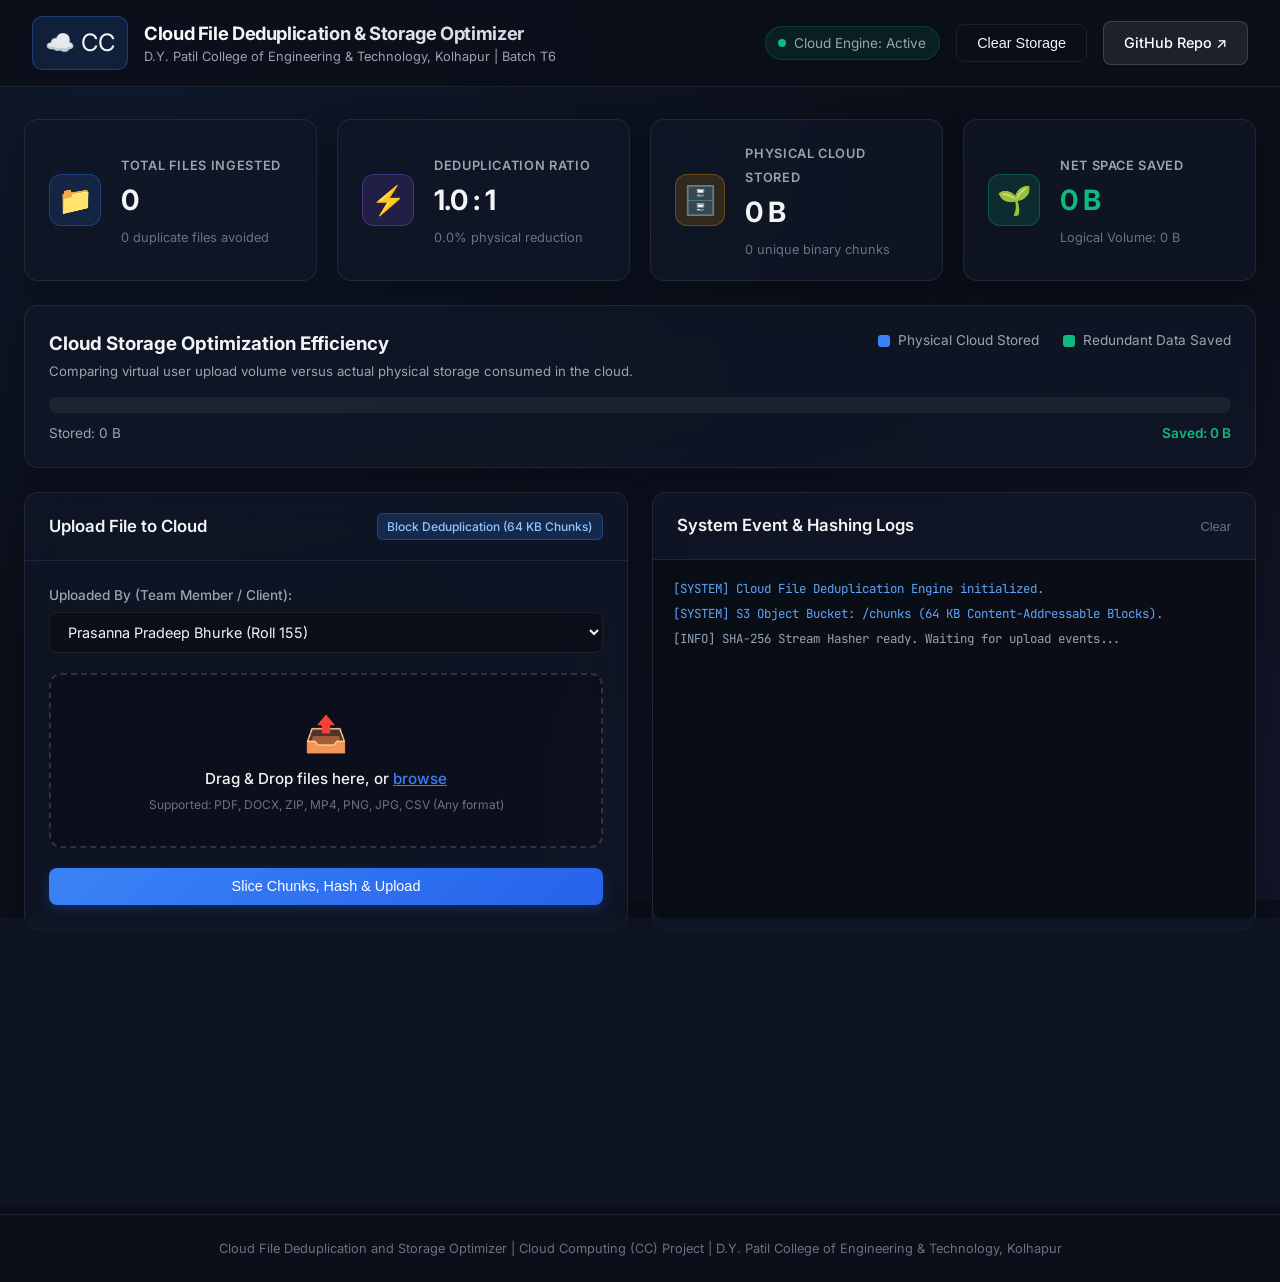
==== templates/index.html @ a3fecabe "Deploy Cloud File Deduplication to Hugging Face Spaces" ====
<!DOCTYPE html>
<html lang="en">
<head>
  <meta charset="UTF-8">
  <meta name="viewport" content="width=device-width, initial-scale=1.0">
  <title>Cloud File Deduplication & Storage Optimizer</title>
  <link rel="stylesheet" href="/static/css/style.css">
  <link rel="preconnect" href="https://fonts.googleapis.com">
  <link rel="preconnect" href="https://fonts.gstatic.com" crossorigin>
  <link href="https://fonts.googleapis.com/css2?family=Inter:wght@300;400;500;600;700&family=JetBrains+Mono:wght@400;500;700&display=swap" rel="stylesheet">
</head>
<body>

  <!-- Top Navigation -->
  <header class="navbar">
    <div class="nav-brand">
      <div class="logo-badge">☁️ CC</div>
      <div>
        <h1 class="logo-title">Cloud File Deduplication & Storage Optimizer</h1>
        <p class="logo-sub">D.Y. Patil College of Engineering & Technology, Kolhapur | Batch T6</p>
      </div>
    </div>
    <div class="nav-actions">
      <span class="status-indicator"><span class="dot pulse"></span> Cloud Engine: Active</span>
      <button id="btnReset" class="btn btn-outline" title="Reset all stored data">Clear Storage</button>
      <a href="https://github.com/prasannapbhurke/Cloud-File-Deduplication-and-Storage-Optimizer" target="_blank" class="btn btn-github">
        GitHub Repo ↗
      </a>
    </div>
  </header>

  <!-- Main Container -->
  <main class="container">

    <!-- KPI / Analytics Cards -->
    <section class="metrics-grid">
      <div class="metric-card glass-panel">
        <div class="metric-icon blue-glow">📁</div>
        <div class="metric-info">
          <span class="metric-label">Total Files Ingested</span>
          <h2 id="metricTotalFiles" class="metric-value">0</h2>
          <span class="metric-note" id="metricDuplicatesCount">0 duplicate files avoided</span>
        </div>
      </div>

      <div class="metric-card glass-panel">
        <div class="metric-icon purple-glow">⚡</div>
        <div class="metric-info">
          <span class="metric-label">Deduplication Ratio</span>
          <h2 id="metricDedupRatio" class="metric-value">1.0 : 1</h2>
          <span class="metric-note" id="metricSavingsPct">0.0% physical reduction</span>
        </div>
      </div>

      <div class="metric-card glass-panel">
        <div class="metric-icon amber-glow">🗄️</div>
        <div class="metric-info">
          <span class="metric-label">Physical Cloud Stored</span>
          <h2 id="metricPhysicalStored" class="metric-value">0 B</h2>
          <span class="metric-note" id="metricUniqueChunks">0 unique binary chunks</span>
        </div>
      </div>

      <div class="metric-card glass-panel">
        <div class="metric-icon green-glow">🌱</div>
        <div class="metric-info">
          <span class="metric-label">Net Space Saved</span>
          <h2 id="metricSpaceSaved" class="metric-value highlight-green">0 B</h2>
          <span class="metric-note" id="metricLogicalTotal">Logical Volume: 0 B</span>
        </div>
      </div>
    </section>

    <!-- Storage Comparison Bar -->
    <section class="glass-panel storage-bar-panel">
      <div class="storage-bar-header">
        <div>
          <h3>Cloud Storage Optimization Efficiency</h3>
          <p class="section-desc">Comparing virtual user upload volume versus actual physical storage consumed in the cloud.</p>
        </div>
        <div class="storage-legend">
          <span class="legend-item"><span class="legend-box physical-box"></span> Physical Cloud Stored</span>
          <span class="legend-item"><span class="legend-box saved-box"></span> Redundant Data Saved</span>
        </div>
      </div>
      <div class="progress-track">
        <div id="storageProgressBar" class="progress-fill" style="width: 0%;"></div>
      </div>
      <div class="storage-bar-footer">
        <span id="labelPhysical">Stored: 0 B</span>
        <span id="labelSaved" class="text-green">Saved: 0 B</span>
      </div>
    </section>

    <!-- Upload and Logs Section -->
    <div class="dashboard-split">
      <!-- File Ingestion Card -->
      <section class="glass-panel upload-panel">
        <div class="panel-header">
          <h3>Upload File to Cloud</h3>
          <span class="badge">Block Deduplication (64 KB Chunks)</span>
        </div>

        <form id="uploadForm">
          <div class="form-group">
            <label for="userName">Uploaded By (Team Member / Client):</label>
            <select id="userName" class="form-control" required>
              <option value="Sarthak Salokhe">Sarthak Sanjay Salokhe (Roll 144)</option>
              <option value="Vyanktesh Madhyapgol">Vyanktesh Harishchandra Madhyapgol (Roll 149)</option>
              <option value="Manjunath Gavandi">Manjunath Rajkumar Gavandi (Roll 151)</option>
              <option value="Balaji Gaikwad">Balaji Ramraje Gaikwad (Roll 152)</option>
              <option value="Prasanna Bhurke" selected>Prasanna Pradeep Bhurke (Roll 155)</option>
              <option value="External Guest">External Guest User</option>
            </select>
          </div>

          <!-- Drag and Drop Zone -->
          <div id="dropZone" class="drop-zone">
            <div class="drop-icon">📤</div>
            <p class="drop-title">Drag & Drop files here, or <span>browse</span></p>
            <p class="drop-sub">Supported: PDF, DOCX, ZIP, MP4, PNG, JPG, CSV (Any format)</p>
            <input type="file" id="fileInput" class="file-input" required>
          </div>

          <div id="filePreview" class="file-preview hidden">
            <div class="file-preview-info">
              <span id="previewName" class="file-preview-name">filename.ext</span>
              <span id="previewSize" class="file-preview-size">0 KB</span>
            </div>
            <button type="button" id="btnCancelFile" class="btn-cancel">✕</button>
          </div>

          <button type="submit" id="btnSubmitUpload" class="btn btn-primary btn-block">
            <span>Slice Chunks, Hash & Upload</span>
          </button>
        </form>

        <div id="uploadFeedback" class="upload-feedback hidden"></div>
      </section>

      <!-- Live Terminal / Audit Logs -->
      <section class="glass-panel terminal-panel">
        <div class="panel-header">
          <h3>System Event & Hashing Logs</h3>
          <button id="btnClearLogs" class="btn-text">Clear</button>
        </div>
        <div id="terminalBody" class="terminal-body">
          <div class="log-line log-system">[SYSTEM] Cloud File Deduplication Engine initialized.</div>
          <div class="log-line log-system">[SYSTEM] S3 Object Bucket: /chunks (64 KB Content-Addressable Blocks).</div>
          <div class="log-line log-info">[INFO] SHA-256 Stream Hasher ready. Waiting for upload events...</div>
        </div>
      </section>
    </div>

    <!-- Uploaded Files Catalog Table -->
    <section class="glass-panel files-panel">
      <div class="panel-header">
        <div>
          <h3>Cloud Storage File Catalog</h3>
          <p class="section-desc">Virtual files mapped to physical content-addressable storage chunks.</p>
        </div>
        <button id="btnRefreshFiles" class="btn btn-outline btn-sm">Refresh List</button>
      </div>

      <div class="table-responsive">
        <table class="data-table">
          <thead>
            <tr>
              <th>ID</th>
              <th>File Name</th>
              <th>User</th>
              <th>Size</th>
              <th>SHA-256 Digest</th>
              <th>Chunks (Reused / Total)</th>
              <th>Status</th>
              <th>Timestamp</th>
              <th>Actions</th>
            </tr>
          </thead>
          <tbody id="filesTableBody">
            <tr>
              <td colspan="9" class="text-center text-muted">No files uploaded yet. Upload a file above to test deduplication!</td>
            </tr>
          </tbody>
        </table>
      </div>
    </section>

  </main>

  <!-- Chunk Inspector Modal -->
  <div id="chunkModal" class="modal hidden">
    <div class="modal-backdrop" id="modalBackdrop"></div>
    <div class="modal-content glass-panel">
      <div class="modal-header">
        <div>
          <h3 id="modalFileName">Chunk Map Inspector</h3>
          <p class="modal-sub" id="modalFileHash">SHA-256: ...</p>
        </div>
        <button id="modalClose" class="btn-cancel">✕</button>
      </div>
      <div class="modal-body">
        <div class="modal-summary-grid">
          <div class="summary-pill"><span>Total Blocks:</span> <strong id="modalTotalChunks">0</strong></div>
          <div class="summary-pill highlight-green"><span>Reused Chunks:</span> <strong id="modalDedupChunks">0</strong></div>
          <div class="summary-pill highlight-blue"><span>New Chunks:</span> <strong id="modalNewChunks">0</strong></div>
          <div class="summary-pill highlight-purple"><span>Block Size:</span> <strong>64 KB</strong></div>
        </div>
        <div class="chunk-map-header">
          <h4>Visual Block Map (Content-Addressable Storage)</h4>
          <div class="chunk-legend">
            <span><span class="legend-dot green"></span> Reused / Deduplicated</span>
            <span><span class="legend-dot blue"></span> New Physical Block</span>
          </div>
        </div>
        <div id="chunkBlocksGrid" class="chunk-blocks-grid">
          <!-- Dynamic block cells -->
        </div>
        <div class="table-responsive modal-table-wrap">
          <table class="data-table small-table">
            <thead>
              <tr>
                <th>#</th>
                <th>Chunk SHA-256 Digest</th>
                <th>Size</th>
                <th>Ref Count</th>
                <th>Status</th>
              </tr>
            </thead>
            <tbody id="modalChunksTableBody">
            </tbody>
          </table>
        </div>
      </div>
    </div>
  </div>

  <footer class="footer">
    <p>Cloud File Deduplication and Storage Optimizer | Cloud Computing (CC) Project | D.Y. Patil College of Engineering & Technology, Kolhapur</p>
  </footer>

  <script src="/static/js/app.js"></script>
</body>
</html>
---- static/css/style.css ----
:root {
  --bg-primary: #0b0f19;
  --bg-secondary: #111827;
  --bg-card: rgba(17, 24, 39, 0.7);
  --border-color: rgba(255, 255, 255, 0.08);
  --text-primary: #f3f4f6;
  --text-secondary: #9ca3af;
  --text-muted: #6b7280;
  --accent-blue: #3b82f6;
  --accent-cyan: #06b6d4;
  --accent-green: #10b981;
  --accent-purple: #8b5cf6;
  --accent-amber: #f59e0b;
  --accent-red: #ef4444;
  --font-main: 'Inter', -apple-system, BlinkMacSystemFont, sans-serif;
  --font-mono: 'JetBrains Mono', monospace;
}

* {
  box-sizing: border-box;
  margin: 0;
  padding: 0;
}

body {
  font-family: var(--font-main);
  background-color: var(--bg-primary);
  color: var(--text-primary);
  line-height: 1.5;
  min-height: 100vh;
  display: flex;
  flex-direction: column;
  background-image: 
    radial-gradient(at 10% 10%, rgba(59, 130, 246, 0.08) 0px, transparent 50%),
    radial-gradient(at 90% 90%, rgba(139, 92, 246, 0.08) 0px, transparent 50%);
  background-attachment: fixed;
}

/* Glassmorphism Panel */
.glass-panel {
  background: var(--bg-card);
  backdrop-filter: blur(16px);
  -webkit-backdrop-filter: blur(16px);
  border: 1px solid var(--border-color);
  border-radius: 14px;
  box-shadow: 0 10px 30px rgba(0, 0, 0, 0.3);
}

/* Navbar */
.navbar {
  display: flex;
  justify-content: space-between;
  align-items: center;
  padding: 1rem 2rem;
  background: rgba(11, 15, 25, 0.85);
  backdrop-filter: blur(10px);
  border-bottom: 1px solid var(--border-color);
  position: sticky;
  top: 0;
  z-index: 100;
}

.nav-brand {
  display: flex;
  align-items: center;
  gap: 1rem;
}

.logo-badge {
  font-size: 1.5rem;
  background: rgba(59, 130, 246, 0.15);
  border: 1px solid rgba(59, 130, 246, 0.3);
  padding: 0.5rem 0.75rem;
  border-radius: 10px;
}

.logo-title {
  font-size: 1.15rem;
  font-weight: 700;
  letter-spacing: -0.02em;
  background: linear-gradient(135deg, #ffffff, #cbd5e1);
  -webkit-background-clip: text;
  -webkit-text-fill-color: transparent;
}

.logo-sub {
  font-size: 0.8rem;
  color: var(--text-secondary);
}

.nav-actions {
  display: flex;
  align-items: center;
  gap: 1rem;
}

.status-indicator {
  display: flex;
  align-items: center;
  gap: 0.5rem;
  font-size: 0.85rem;
  color: var(--text-secondary);
  background: rgba(16, 185, 129, 0.1);
  border: 1px solid rgba(16, 185, 129, 0.2);
  padding: 0.35rem 0.8rem;
  border-radius: 20px;
}

.dot {
  width: 8px;
  height: 8px;
  background-color: var(--accent-green);
  border-radius: 50%;
  display: inline-block;
}

.pulse {
  box-shadow: 0 0 0 0 rgba(16, 185, 129, 0.7);
  animation: pulse-green 2s infinite;
}

@keyframes pulse-green {
  0% { transform: scale(0.95); box-shadow: 0 0 0 0 rgba(16, 185, 129, 0.7); }
  70% { transform: scale(1); box-shadow: 0 0 0 6px rgba(16, 185, 129, 0); }
  100% { transform: scale(0.95); box-shadow: 0 0 0 0 rgba(16, 185, 129, 0); }
}

/* Container */
.container {
  max-width: 1280px;
  width: 100%;
  margin: 0 auto;
  padding: 2rem 1.5rem;
  display: flex;
  flex-direction: column;
  gap: 1.5rem;
  flex: 1;
}

/* Metric Cards */
.metrics-grid {
  display: grid;
  grid-template-columns: repeat(auto-fit, minmax(250px, 1fr));
  gap: 1.25rem;
}

.metric-card {
  padding: 1.25rem 1.5rem;
  display: flex;
  align-items: center;
  gap: 1.25rem;
  transition: transform 0.2s ease, border-color 0.2s ease;
}

.metric-card:hover {
  transform: translateY(-2px);
  border-color: rgba(255, 255, 255, 0.18);
}

.metric-icon {
  font-size: 1.75rem;
  width: 52px;
  height: 52px;
  display: flex;
  align-items: center;
  justify-content: center;
  border-radius: 12px;
}

.blue-glow { background: rgba(59, 130, 246, 0.15); border: 1px solid rgba(59, 130, 246, 0.3); }
.purple-glow { background: rgba(139, 92, 246, 0.15); border: 1px solid rgba(139, 92, 246, 0.3); }
.amber-glow { background: rgba(245, 158, 11, 0.15); border: 1px solid rgba(245, 158, 11, 0.3); }
.green-glow { background: rgba(16, 185, 129, 0.15); border: 1px solid rgba(16, 185, 129, 0.3); }

.metric-label {
  font-size: 0.8rem;
  color: var(--text-secondary);
  text-transform: uppercase;
  letter-spacing: 0.05em;
  font-weight: 600;
}

.metric-value {
  font-size: 1.75rem;
  font-weight: 700;
  letter-spacing: -0.02em;
  margin: 0.2rem 0;
}

.highlight-green {
  color: var(--accent-green);
}

.metric-note {
  font-size: 0.8rem;
  color: var(--text-muted);
}

/* Storage Bar Panel */
.storage-bar-panel {
  padding: 1.5rem;
}

.storage-bar-header {
  display: flex;
  justify-content: space-between;
  align-items: flex-start;
  margin-bottom: 1rem;
}

.storage-legend {
  display: flex;
  gap: 1.5rem;
  font-size: 0.85rem;
}

.legend-item {
  display: flex;
  align-items: center;
  gap: 0.5rem;
  color: var(--text-secondary);
}

.legend-box {
  width: 12px;
  height: 12px;
  border-radius: 3px;
}

.physical-box { background: var(--accent-blue); }
.saved-box { background: var(--accent-green); }

.progress-track {
  height: 16px;
  background: rgba(255, 255, 255, 0.06);
  border-radius: 8px;
  overflow: hidden;
  position: relative;
}

.progress-fill {
  height: 100%;
  background: linear-gradient(90deg, var(--accent-blue), var(--accent-green));
  border-radius: 8px;
  transition: width 0.6s cubic-bezier(0.4, 0, 0.2, 1);
}

.storage-bar-footer {
  display: flex;
  justify-content: space-between;
  margin-top: 0.6rem;
  font-size: 0.85rem;
  color: var(--text-secondary);
}

.text-green { color: var(--accent-green); font-weight: 600; }

/* Dashboard Split */
.dashboard-split {
  display: grid;
  grid-template-columns: 1fr 1fr;
  gap: 1.5rem;
}

@media (max-width: 900px) {
  .dashboard-split {
    grid-template-columns: 1fr;
  }
}

.panel-header {
  display: flex;
  justify-content: space-between;
  align-items: center;
  padding: 1.25rem 1.5rem;
  border-bottom: 1px solid var(--border-color);
}

.panel-header h3 {
  font-size: 1.05rem;
  font-weight: 600;
}

.section-desc {
  font-size: 0.825rem;
  color: var(--text-secondary);
  margin-top: 0.2rem;
}

.badge {
  font-size: 0.75rem;
  background: rgba(59, 130, 246, 0.2);
  color: #93c5fd;
  border: 1px solid rgba(59, 130, 246, 0.3);
  padding: 0.2rem 0.6rem;
  border-radius: 6px;
  font-weight: 500;
}

/* Upload Form */
.upload-panel form {
  padding: 1.5rem;
  display: flex;
  flex-direction: column;
  gap: 1.25rem;
}

.form-group label {
  display: block;
  font-size: 0.85rem;
  font-weight: 500;
  color: var(--text-secondary);
  margin-bottom: 0.4rem;
}

.form-control {
  width: 100%;
  padding: 0.65rem 0.9rem;
  background: rgba(0, 0, 0, 0.3);
  border: 1px solid var(--border-color);
  border-radius: 8px;
  color: var(--text-primary);
  font-size: 0.9rem;
  font-family: inherit;
  outline: none;
  transition: border-color 0.2s;
}

.form-control:focus {
  border-color: var(--accent-blue);
}

/* Drop Zone */
.drop-zone {
  border: 2px dashed rgba(255, 255, 255, 0.15);
  border-radius: 12px;
  padding: 2rem 1.5rem;
  text-align: center;
  cursor: pointer;
  position: relative;
  transition: all 0.2s ease;
  background: rgba(0, 0, 0, 0.2);
}

.drop-zone:hover, .drop-zone.dragover {
  border-color: var(--accent-blue);
  background: rgba(59, 130, 246, 0.05);
}

.drop-icon {
  font-size: 2.2rem;
  margin-bottom: 0.5rem;
}

.drop-title {
  font-size: 0.95rem;
  font-weight: 500;
}

.drop-title span {
  color: var(--accent-blue);
  text-decoration: underline;
}

.drop-sub {
  font-size: 0.75rem;
  color: var(--text-muted);
  margin-top: 0.3rem;
}

.file-input {
  position: absolute;
  top: 0;
  left: 0;
  width: 100%;
  height: 100%;
  opacity: 0;
  cursor: pointer;
}

/* File Preview */
.file-preview {
  display: flex;
  justify-content: space-between;
  align-items: center;
  padding: 0.75rem 1rem;
  background: rgba(59, 130, 246, 0.1);
  border: 1px solid rgba(59, 130, 246, 0.25);
  border-radius: 8px;
}

.file-preview-name {
  font-size: 0.9rem;
  font-weight: 500;
}

.file-preview-size {
  font-size: 0.8rem;
  color: var(--text-secondary);
  margin-left: 0.5rem;
}

.btn-cancel {
  background: transparent;
  border: none;
  color: var(--text-muted);
  font-size: 1rem;
  cursor: pointer;
}

.btn-cancel:hover {
  color: var(--text-primary);
}

/* Buttons */
.btn {
  padding: 0.65rem 1.25rem;
  border-radius: 8px;
  font-size: 0.9rem;
  font-weight: 500;
  cursor: pointer;
  transition: all 0.2s ease;
  text-decoration: none;
  display: inline-flex;
  align-items: center;
  justify-content: center;
  gap: 0.5rem;
}

.btn-primary {
  background: linear-gradient(135deg, var(--accent-blue), #2563eb);
  color: white;
  border: none;
  box-shadow: 0 4px 12px rgba(37, 99, 235, 0.3);
}

.btn-primary:hover {
  background: linear-gradient(135deg, #2563eb, #1d4ed8);
  box-shadow: 0 6px 16px rgba(37, 99, 235, 0.4);
}

.btn-outline {
  background: transparent;
  border: 1px solid var(--border-color);
  color: var(--text-primary);
}

.btn-outline:hover {
  background: rgba(255, 255, 255, 0.05);
  border-color: rgba(255, 255, 255, 0.2);
}

.btn-github {
  background: rgba(255, 255, 255, 0.08);
  border: 1px solid rgba(255, 255, 255, 0.15);
  color: #fff;
}

.btn-github:hover {
  background: rgba(255, 255, 255, 0.15);
}

.btn-block {
  width: 100%;
}

.btn-sm {
  padding: 0.4rem 0.8rem;
  font-size: 0.8rem;
}

.btn-text {
  background: transparent;
  border: none;
  color: var(--text-muted);
  font-size: 0.8rem;
  cursor: pointer;
}

.btn-text:hover {
  color: var(--text-primary);
}

/* Feedback alert */
.upload-feedback {
  margin: 0 1.5rem 1.5rem 1.5rem;
  padding: 0.85rem 1rem;
  border-radius: 8px;
  font-size: 0.85rem;
  line-height: 1.4;
}

.feedback-success {
  background: rgba(16, 185, 129, 0.12);
  border: 1px solid rgba(16, 185, 129, 0.3);
  color: #6ee7b7;
}

.feedback-dedup {
  background: rgba(139, 92, 246, 0.12);
  border: 1px solid rgba(139, 92, 246, 0.3);
  color: #c4b5fd;
}

/* Terminal Panel */
.terminal-panel {
  display: flex;
  flex-direction: column;
}

.terminal-body {
  padding: 1.25rem;
  font-family: var(--font-mono);
  font-size: 0.78rem;
  background: rgba(0, 0, 0, 0.4);
  flex: 1;
  overflow-y: auto;
  max-height: 360px;
  display: flex;
  flex-direction: column;
  gap: 0.4rem;
  border-radius: 0 0 14px 14px;
}

.log-line {
  line-height: 1.5;
  word-break: break-all;
}

.log-system { color: #60a5fa; }
.log-info { color: #94a3b8; }
.log-dedup { color: #a78bfa; font-weight: 600; }
.log-unique { color: #34d399; font-weight: 600; }
.log-warn { color: #f59e0b; }

/* Table */
.files-panel {
  padding-bottom: 0.5rem;
}

.table-responsive {
  overflow-x: auto;
}

.data-table {
  width: 100%;
  border-collapse: collapse;
  font-size: 0.875rem;
  text-align: left;
}

.data-table th {
  padding: 0.85rem 1.25rem;
  font-size: 0.75rem;
  text-transform: uppercase;
  letter-spacing: 0.05em;
  color: var(--text-secondary);
  background: rgba(255, 255, 255, 0.02);
  border-bottom: 1px solid var(--border-color);
  font-weight: 600;
}

.data-table td {
  padding: 0.9rem 1.25rem;
  border-bottom: 1px solid var(--border-color);
  color: var(--text-primary);
}

.data-table tbody tr:hover {
  background: rgba(255, 255, 255, 0.02);
}

.hash-cell {
  font-family: var(--font-mono);
  font-size: 0.75rem;
  color: #94a3b8;
  max-width: 140px;
  overflow: hidden;
  text-overflow: ellipsis;
  white-space: nowrap;
}

.tag {
  display: inline-flex;
  align-items: center;
  padding: 0.25rem 0.6rem;
  border-radius: 20px;
  font-size: 0.75rem;
  font-weight: 500;
}

.tag-unique {
  background: rgba(59, 130, 246, 0.15);
  color: #93c5fd;
  border: 1px solid rgba(59, 130, 246, 0.3);
}

.tag-dedup {
  background: rgba(16, 185, 129, 0.15);
  color: #6ee7b7;
  border: 1px solid rgba(16, 185, 129, 0.3);
}

.tag-partial {
  background: rgba(245, 158, 11, 0.15);
  color: #fcd34d;
  border: 1px solid rgba(245, 158, 11, 0.3);
}

.action-btns {
  display: flex;
  gap: 0.5rem;
}

.btn-action {
  background: rgba(255, 255, 255, 0.06);
  border: 1px solid var(--border-color);
  color: var(--text-primary);
  padding: 0.25rem 0.6rem;
  border-radius: 6px;
  font-size: 0.75rem;
  cursor: pointer;
  text-decoration: none;
  transition: all 0.2s ease;
}

.btn-action:hover {
  background: rgba(255, 255, 255, 0.12);
}

.btn-action.btn-inspect {
  background: rgba(139, 92, 246, 0.15);
  border-color: rgba(139, 92, 246, 0.3);
  color: #c4b5fd;
}

.btn-action.btn-inspect:hover {
  background: rgba(139, 92, 246, 0.25);
}

.btn-danger:hover {
  background: rgba(239, 68, 68, 0.2);
  border-color: rgba(239, 68, 68, 0.4);
  color: #fca5a5;
}

/* Modal Styles */
.modal {
  position: fixed;
  top: 0;
  left: 0;
  width: 100vw;
  height: 100vh;
  z-index: 1000;
  display: flex;
  align-items: center;
  justify-content: center;
  padding: 1.5rem;
}

.modal-backdrop {
  position: absolute;
  top: 0;
  left: 0;
  width: 100%;
  height: 100%;
  background: rgba(11, 15, 25, 0.8);
  backdrop-filter: blur(8px);
}

.modal-content {
  position: relative;
  z-index: 10;
  width: 100%;
  max-width: 850px;
  max-height: 85vh;
  display: flex;
  flex-direction: column;
  background: rgba(17, 24, 39, 0.95);
  border: 1px solid rgba(255, 255, 255, 0.12);
  border-radius: 16px;
  box-shadow: 0 25px 50px -12px rgba(0, 0, 0, 0.5);
  overflow: hidden;
}

.modal-header {
  display: flex;
  justify-content: space-between;
  align-items: flex-start;
  padding: 1.25rem 1.5rem;
  border-bottom: 1px solid var(--border-color);
}

.modal-sub {
  font-family: var(--font-mono);
  font-size: 0.75rem;
  color: var(--text-secondary);
  margin-top: 0.25rem;
  word-break: break-all;
}

.modal-body {
  padding: 1.5rem;
  overflow-y: auto;
  display: flex;
  flex-direction: column;
  gap: 1.25rem;
}

.modal-summary-grid {
  display: grid;
  grid-template-columns: repeat(auto-fit, minmax(140px, 1fr));
  gap: 0.75rem;
}

.summary-pill {
  background: rgba(255, 255, 255, 0.04);
  border: 1px solid var(--border-color);
  padding: 0.6rem 0.8rem;
  border-radius: 8px;
  font-size: 0.8rem;
  display: flex;
  flex-direction: column;
  gap: 0.2rem;
}

.summary-pill span {
  color: var(--text-secondary);
  font-size: 0.75rem;
}

.summary-pill strong {
  font-size: 1.1rem;
}

.summary-pill.highlight-green strong { color: var(--accent-green); }
.summary-pill.highlight-blue strong { color: var(--accent-blue); }
.summary-pill.highlight-purple strong { color: var(--accent-purple); }

.chunk-map-header {
  display: flex;
  justify-content: space-between;
  align-items: center;
  flex-wrap: wrap;
  gap: 0.5rem;
}

.chunk-map-header h4 {
  font-size: 0.9rem;
  font-weight: 600;
}

.chunk-legend {
  display: flex;
  align-items: center;
  gap: 1rem;
  font-size: 0.75rem;
  color: var(--text-secondary);
}

.legend-dot {
  display: inline-block;
  width: 10px;
  height: 10px;
  border-radius: 3px;
  margin-right: 0.25rem;
}

.legend-dot.green { background: #10b981; }
.legend-dot.blue { background: #3b82f6; }

.chunk-blocks-grid {
  display: flex;
  flex-wrap: wrap;
  gap: 6px;
  padding: 0.75rem;
  background: rgba(0, 0, 0, 0.25);
  border-radius: 8px;
  border: 1px solid rgba(255, 255, 255, 0.05);
  max-height: 140px;
  overflow-y: auto;
}

.chunk-block {
  width: 22px;
  height: 22px;
  border-radius: 4px;
  cursor: pointer;
  transition: transform 0.15s ease, filter 0.15s ease;
  display: flex;
  align-items: center;
  justify-content: center;
  font-size: 0.65rem;
  font-weight: 700;
  color: #fff;
}

.chunk-block:hover {
  transform: scale(1.2);
  filter: brightness(1.2);
  z-index: 5;
}

.chunk-block.block-dedup {
  background: #10b981;
  box-shadow: 0 0 8px rgba(16, 185, 129, 0.4);
}

.chunk-block.block-new {
  background: #3b82f6;
  box-shadow: 0 0 8px rgba(59, 130, 246, 0.4);
}

.modal-table-wrap {
  max-height: 220px;
  overflow-y: auto;
}

.small-table {
  font-size: 0.8rem;
}

.small-table th, .small-table td {
  padding: 0.5rem 0.75rem;
}

/* Footer */
.footer {
  text-align: center;
  padding: 1.5rem;
  font-size: 0.8rem;
  color: var(--text-muted);
  border-top: 1px solid var(--border-color);
  margin-top: 2rem;
}

/* Utilities */
.hidden { display: none !important; }
.text-center { text-align: center; }
.text-muted { color: var(--text-muted); }
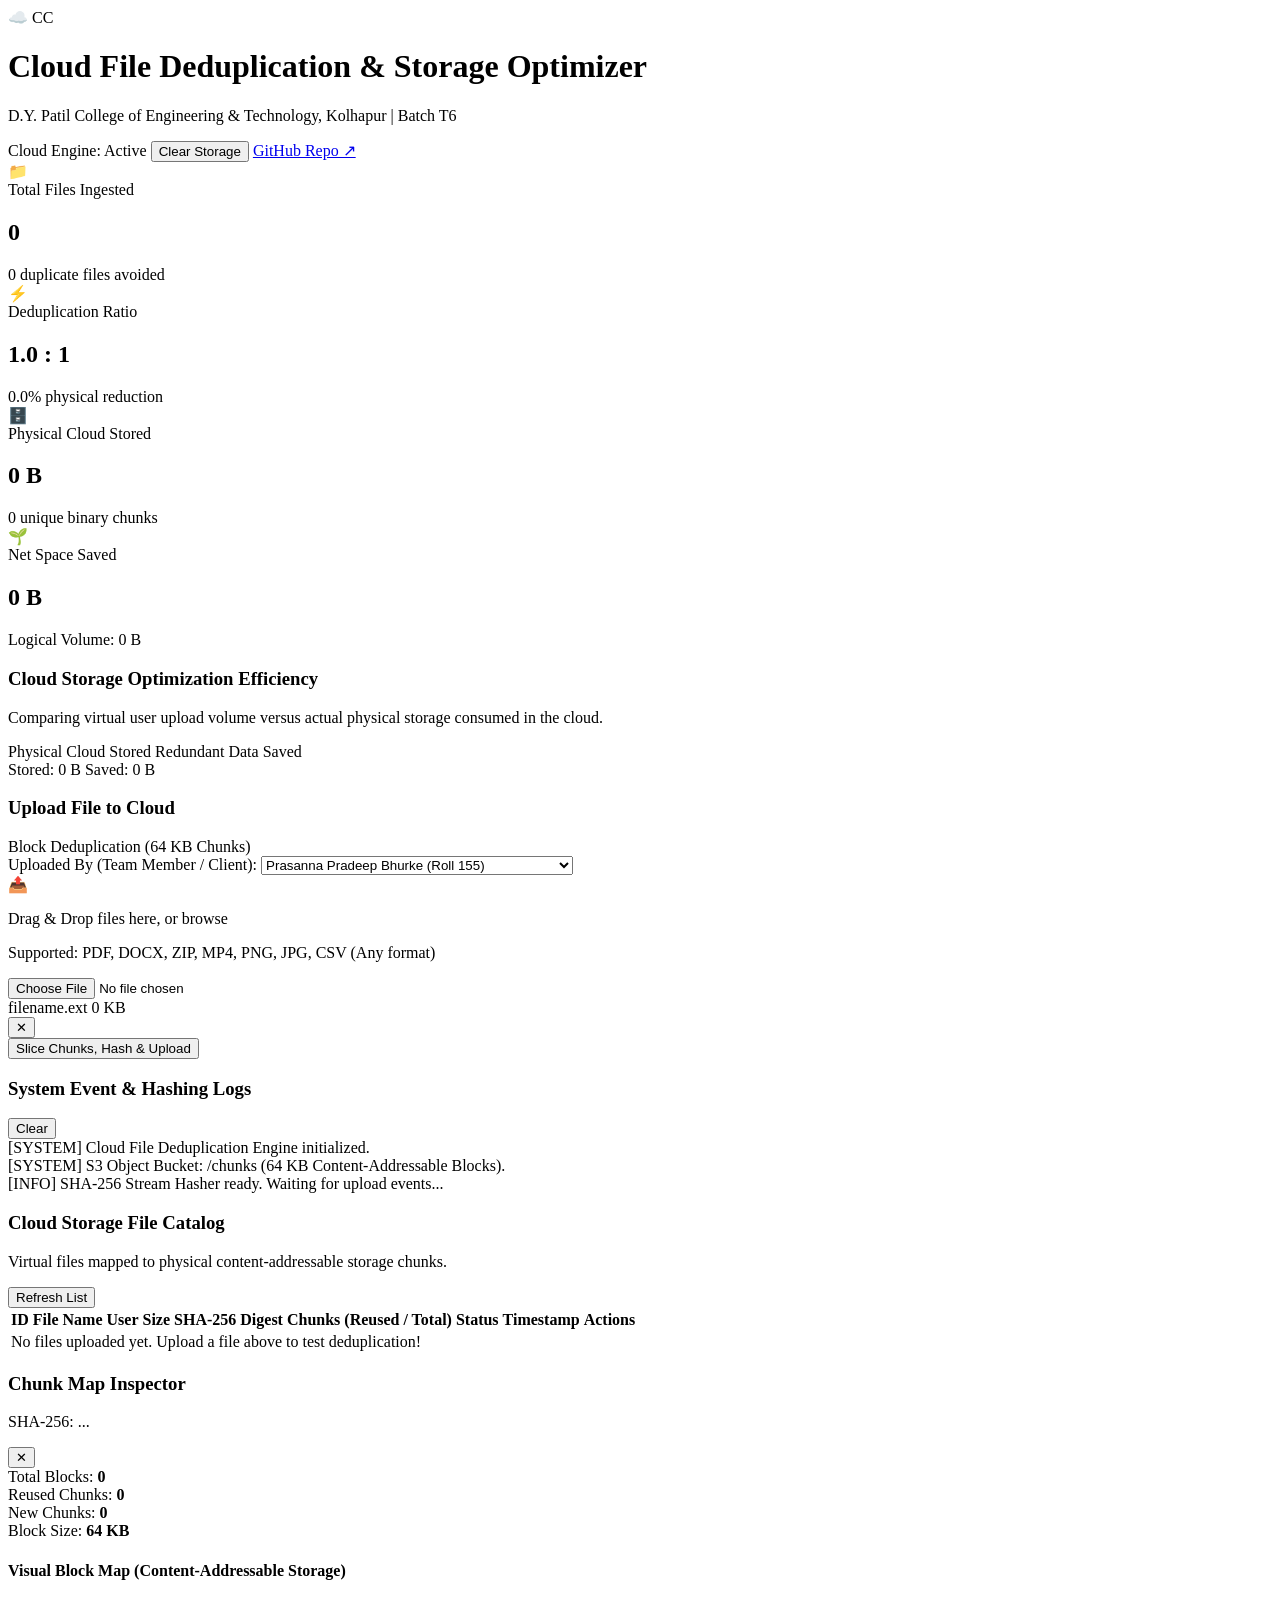
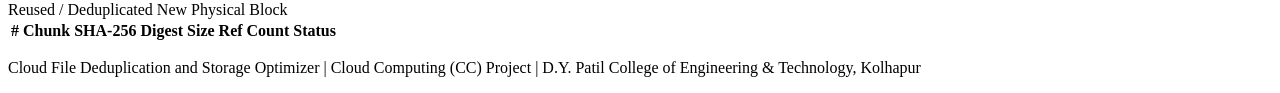
==== commit ff185fd3: "Wire Gradio ZeroGPU launcher with embedded Flask dashboard" ====
--- a/templates/index.html
+++ b/templates/index.html
@@ -4,7 +4,8 @@
   <meta charset="UTF-8">
   <meta name="viewport" content="width=device-width, initial-scale=1.0">
   <title>Cloud File Deduplication & Storage Optimizer</title>
-  <link rel="stylesheet" href="/static/css/style.css">
+  <base href="{{ base_href | default('/') }}">
+  <link rel="stylesheet" href="static/css/style.css">
   <link rel="preconnect" href="https://fonts.googleapis.com">
   <link rel="preconnect" href="https://fonts.gstatic.com" crossorigin>
   <link href="https://fonts.googleapis.com/css2?family=Inter:wght@300;400;500;600;700&family=JetBrains+Mono:wght@400;500;700&display=swap" rel="stylesheet">
@@ -239,6 +240,6 @@
     <p>Cloud File Deduplication and Storage Optimizer | Cloud Computing (CC) Project | D.Y. Patil College of Engineering & Technology, Kolhapur</p>
   </footer>
 
-  <script src="/static/js/app.js"></script>
+  <script src="static/js/app.js"></script>
 </body>
 </html>
